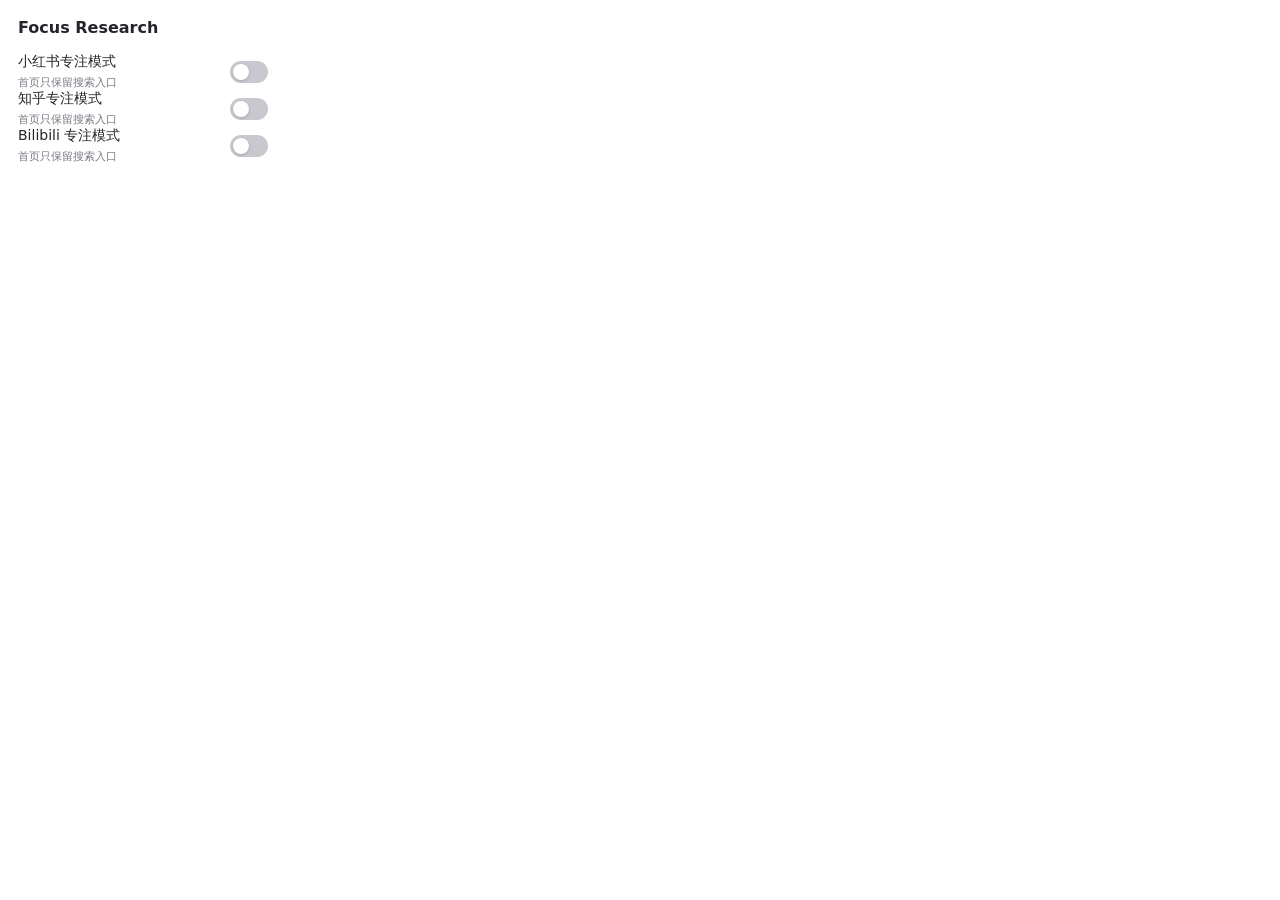
==== popup/index.html @ 50aba73c "chore: prepare Focus Research v0.1.0" ====
<!doctype html>
<html lang="zh-CN">
  <head>
    <meta charset="UTF-8" />
    <meta name="viewport" content="width=device-width, initial-scale=1.0" />
    <title>Focus Research 设置</title>
    <link rel="stylesheet" href="./styles.css" />
  </head>
  <body>
    <main class="popup">
      <h1>Focus Research</h1>
      <label class="toggle-row">
        <span><span class="label">小红书专注模式</span><span class="hint">首页只保留搜索入口</span></span>
        <input id="focus-toggle" type="checkbox" />
        <span class="switch" aria-hidden="true"></span>
      </label>
      <label class="toggle-row">
        <span><span class="label">知乎专注模式</span><span class="hint">首页只保留搜索入口</span></span>
        <input id="zhihu-focus-toggle" type="checkbox" />
        <span class="switch" aria-hidden="true"></span>
      </label>
      <label class="toggle-row">
        <span><span class="label">Bilibili 专注模式</span><span class="hint">首页只保留搜索入口</span></span>
        <input id="bilibili-focus-toggle" type="checkbox" />
        <span class="switch" aria-hidden="true"></span>
      </label>
      <p id="status" class="status" role="status"></p>
    </main>
    <script src="./app.js"></script>
  </body>
</html>
---- popup/styles.css ----
:root { color-scheme: light; }
* { box-sizing: border-box; }
body { width: 286px; margin: 0; background: #fff; color: #24252a; font-family: Inter, ui-sans-serif, system-ui, -apple-system, "Segoe UI", sans-serif; }
.popup { padding: 18px; }
h1 { margin: 0 0 16px; font-size: 16px; font-weight: 600; }
.toggle-row { display: flex; align-items: center; justify-content: space-between; gap: 16px; cursor: pointer; }
.label, .hint { display: block; }
.label { font-size: 14px; }
.hint { margin-top: 4px; color: #777982; font-size: 11px; }
input { position: absolute; opacity: 0; pointer-events: none; }
.switch { position: relative; display: block; flex: 0 0 auto; width: 38px; height: 22px; border-radius: 11px; background: #c8c9cf; transition: background 140ms ease; }
.switch::after { position: absolute; top: 3px; left: 3px; width: 16px; height: 16px; border-radius: 50%; background: #fff; content: ""; transition: transform 140ms ease; box-shadow: 0 1px 3px rgba(0,0,0,.18); }
input:checked + .switch { background: #ff2442; }
input:checked + .switch::after { transform: translateX(16px); }
.status { min-height: 16px; margin: 12px 0 0; color: #777982; font-size: 11px; }
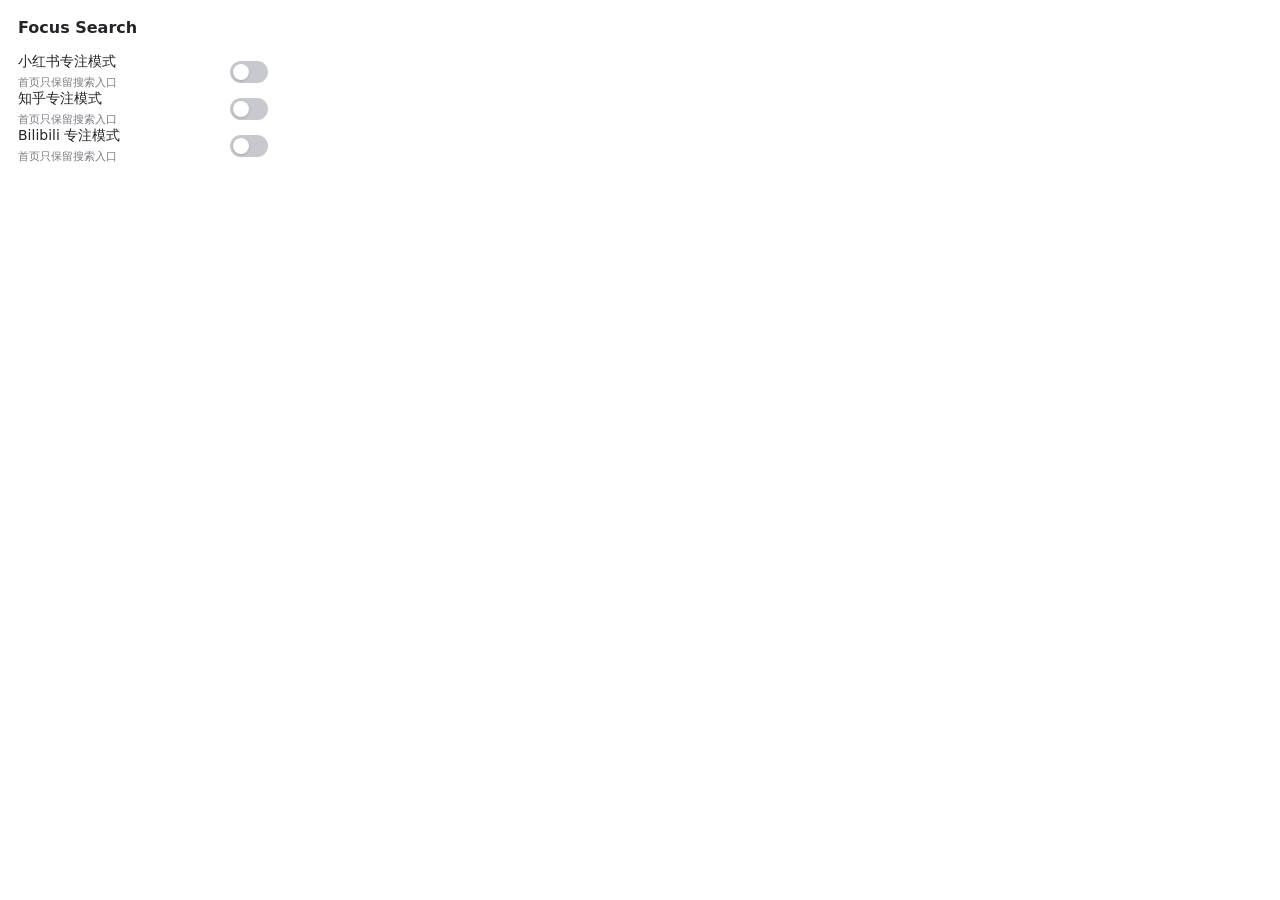
==== commit 69f68fe7: "docs: finalize Focus Search release preparation" ====
--- a/popup/index.html
+++ b/popup/index.html
@@ -3,12 +3,12 @@
   <head>
     <meta charset="UTF-8" />
     <meta name="viewport" content="width=device-width, initial-scale=1.0" />
-    <title>Focus Research 设置</title>
+    <title>Focus Search 设置</title>
     <link rel="stylesheet" href="./styles.css" />
   </head>
   <body>
     <main class="popup">
-      <h1>Focus Research</h1>
+      <h1>Focus Search</h1>
       <label class="toggle-row">
         <span><span class="label">小红书专注模式</span><span class="hint">首页只保留搜索入口</span></span>
         <input id="focus-toggle" type="checkbox" />
